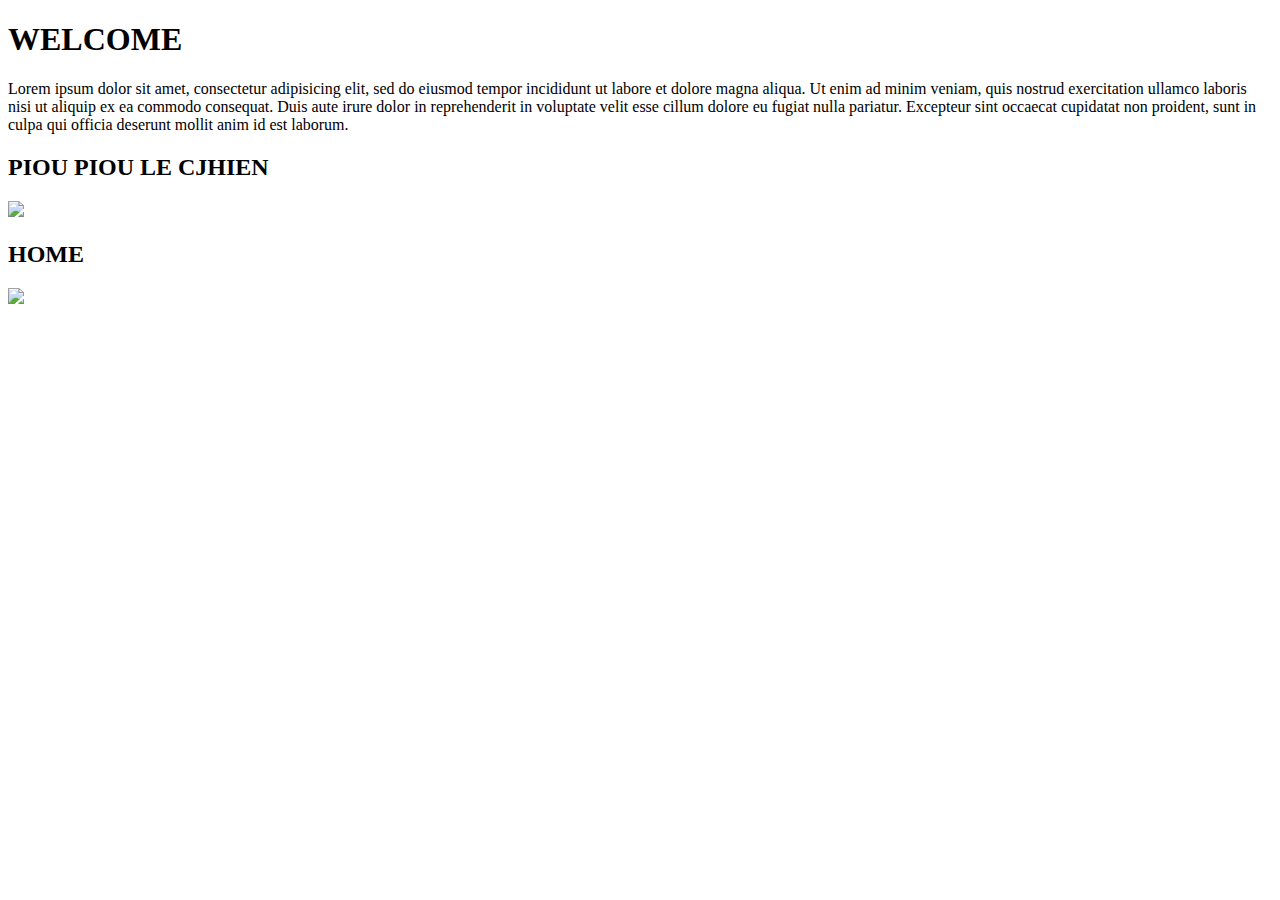
==== index.html @ f230b218 "REALISATION DE PAGE ACCEUIL" ====
<!DOCTYPE html>
<html>
<head>
	<meta charset="utf-8">
	<meta name="viewport" content="width=device-width, initial-scale=1">

	<title></title>
</head>
<body>
	<div class="container">
		<h1>WELCOME</h1>
		<p>
			Lorem ipsum dolor sit amet, consectetur adipisicing elit, sed do eiusmod
			tempor incididunt ut labore et dolore magna aliqua. Ut enim ad minim veniam,
			quis nostrud exercitation ullamco laboris nisi ut aliquip ex ea commodo
			consequat. Duis aute irure dolor in reprehenderit in voluptate velit esse
			cillum dolore eu fugiat nulla pariatur. Excepteur sint occaecat cupidatat non
			proident, sunt in culpa qui officia deserunt mollit anim id est laborum.
		</p>
		<h2>PIOU PIOU LE CJHIEN</h2>
		<img src="https://picsum.photos/id/237/200/300">

		<div class="card">
		<h2>HOME </h2>

			 <img src="https://picsum.photos/seed/picsum/200/300">
		</div>
	</div>

</body>
</html>
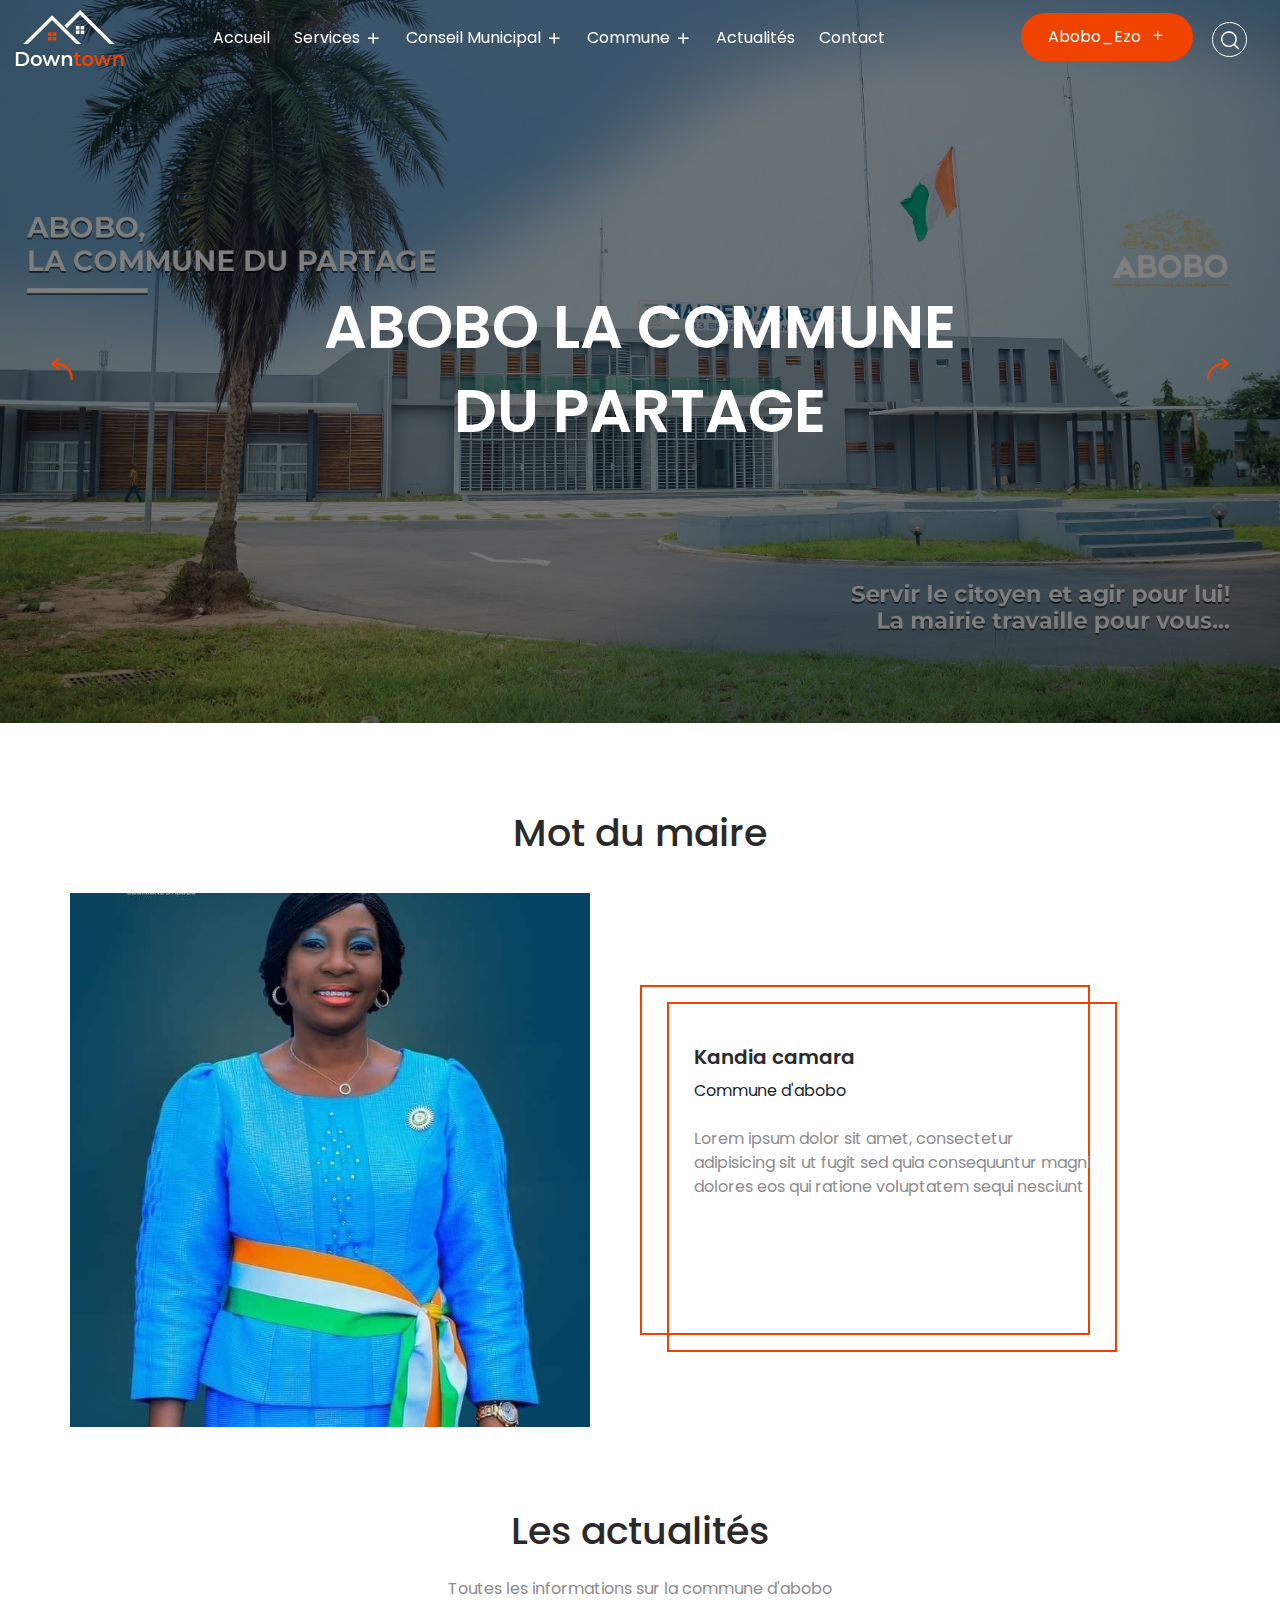
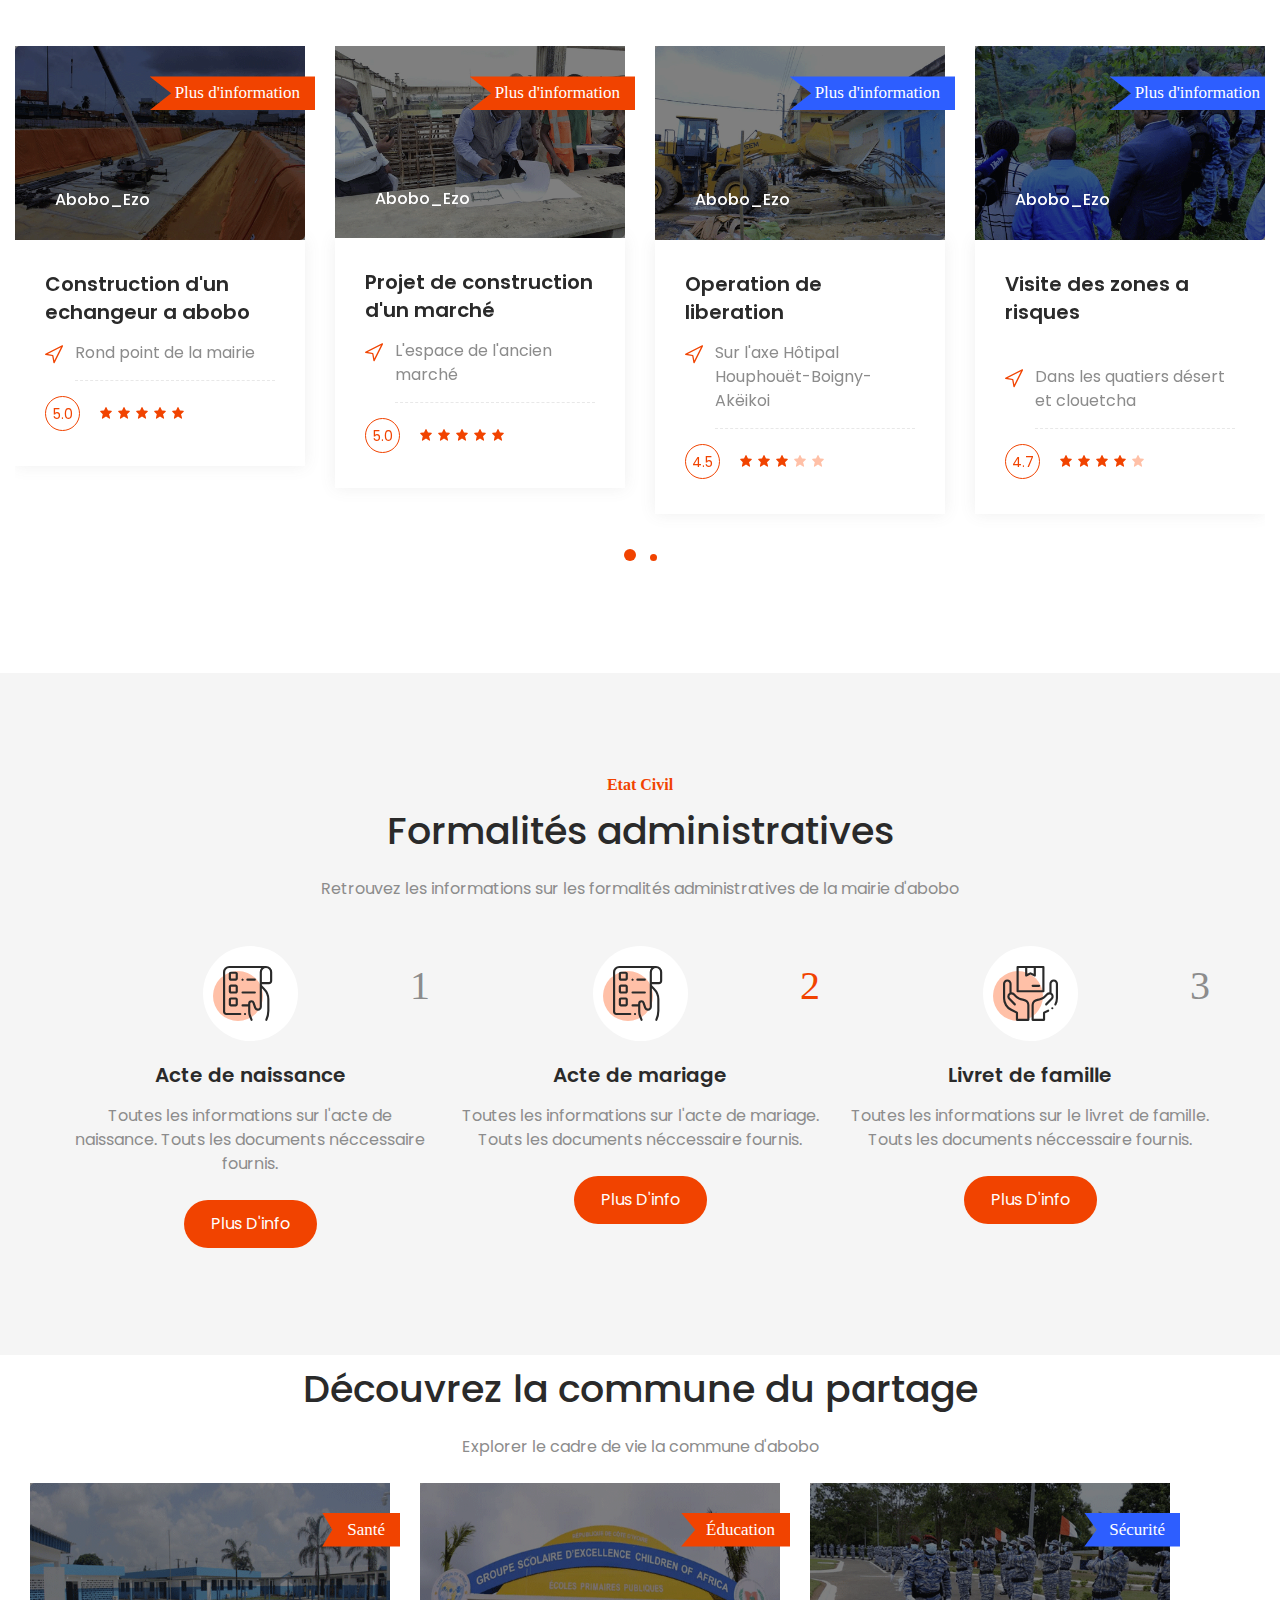
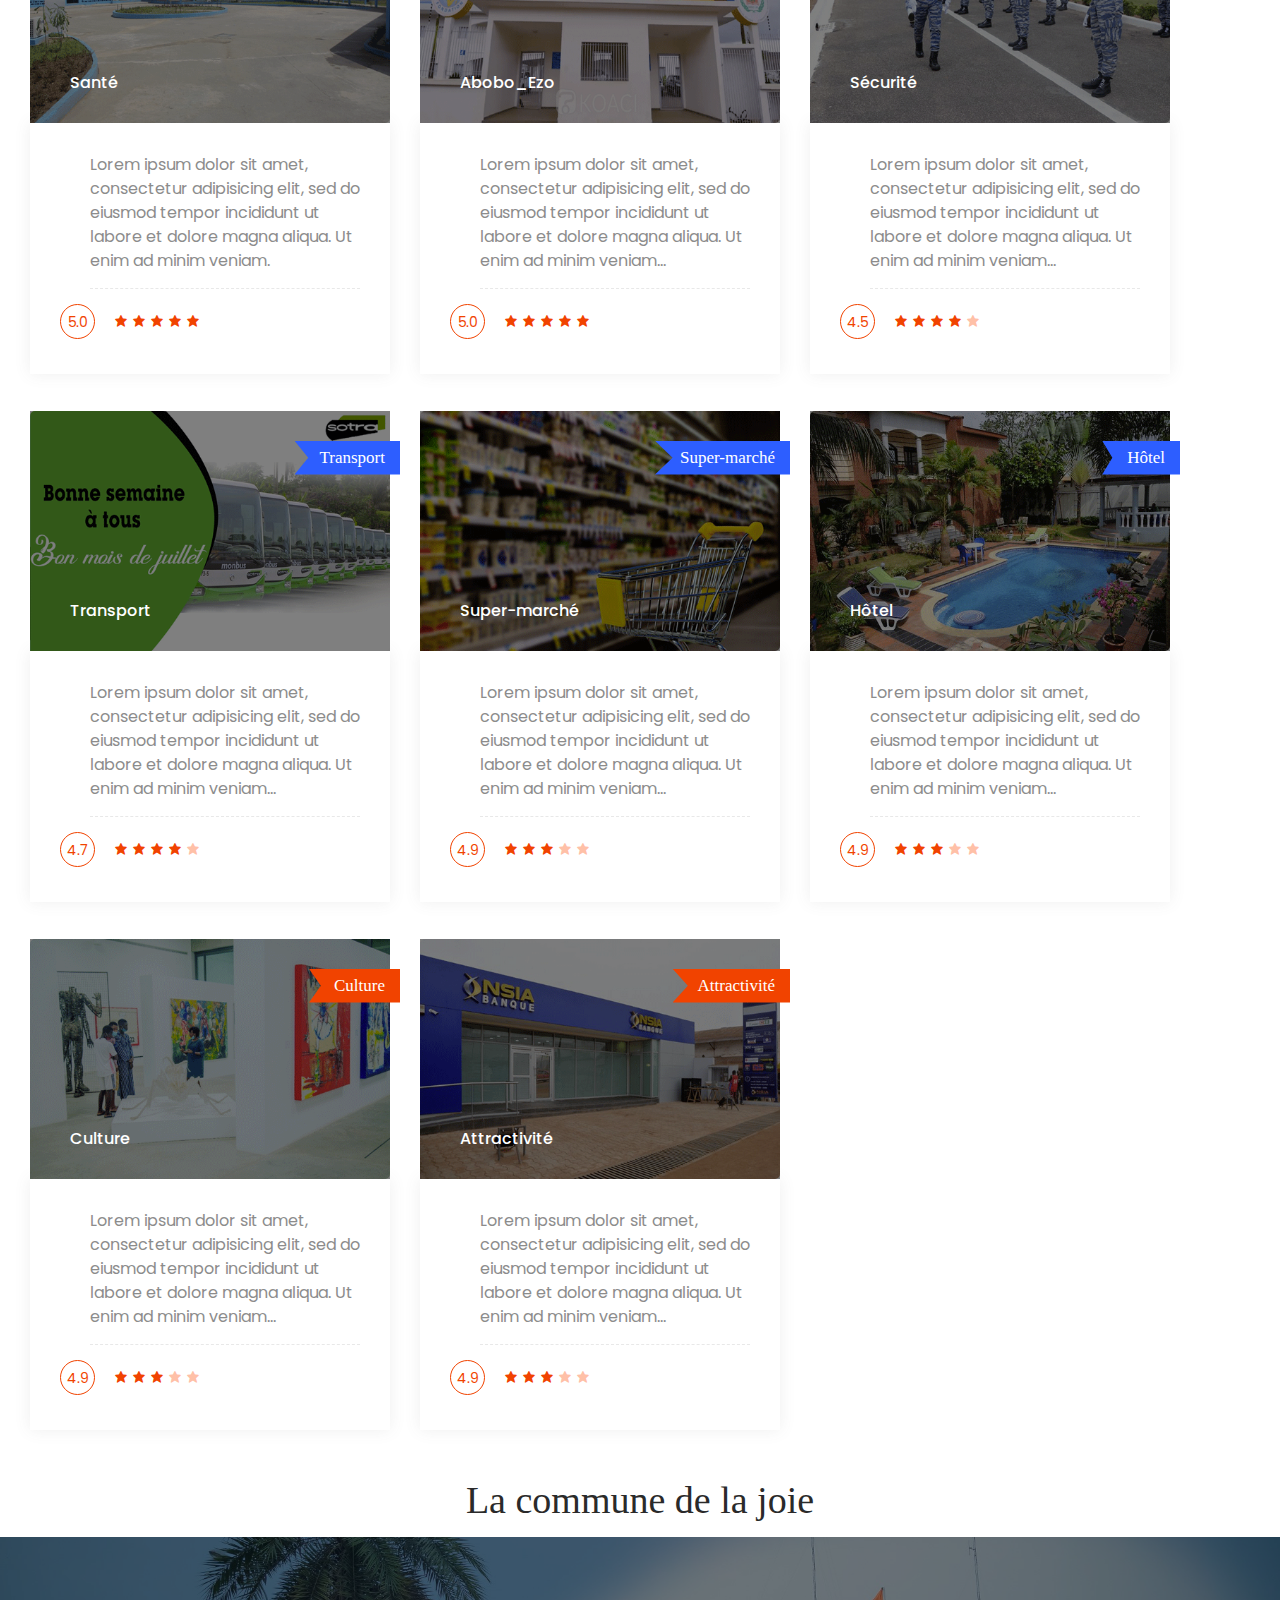
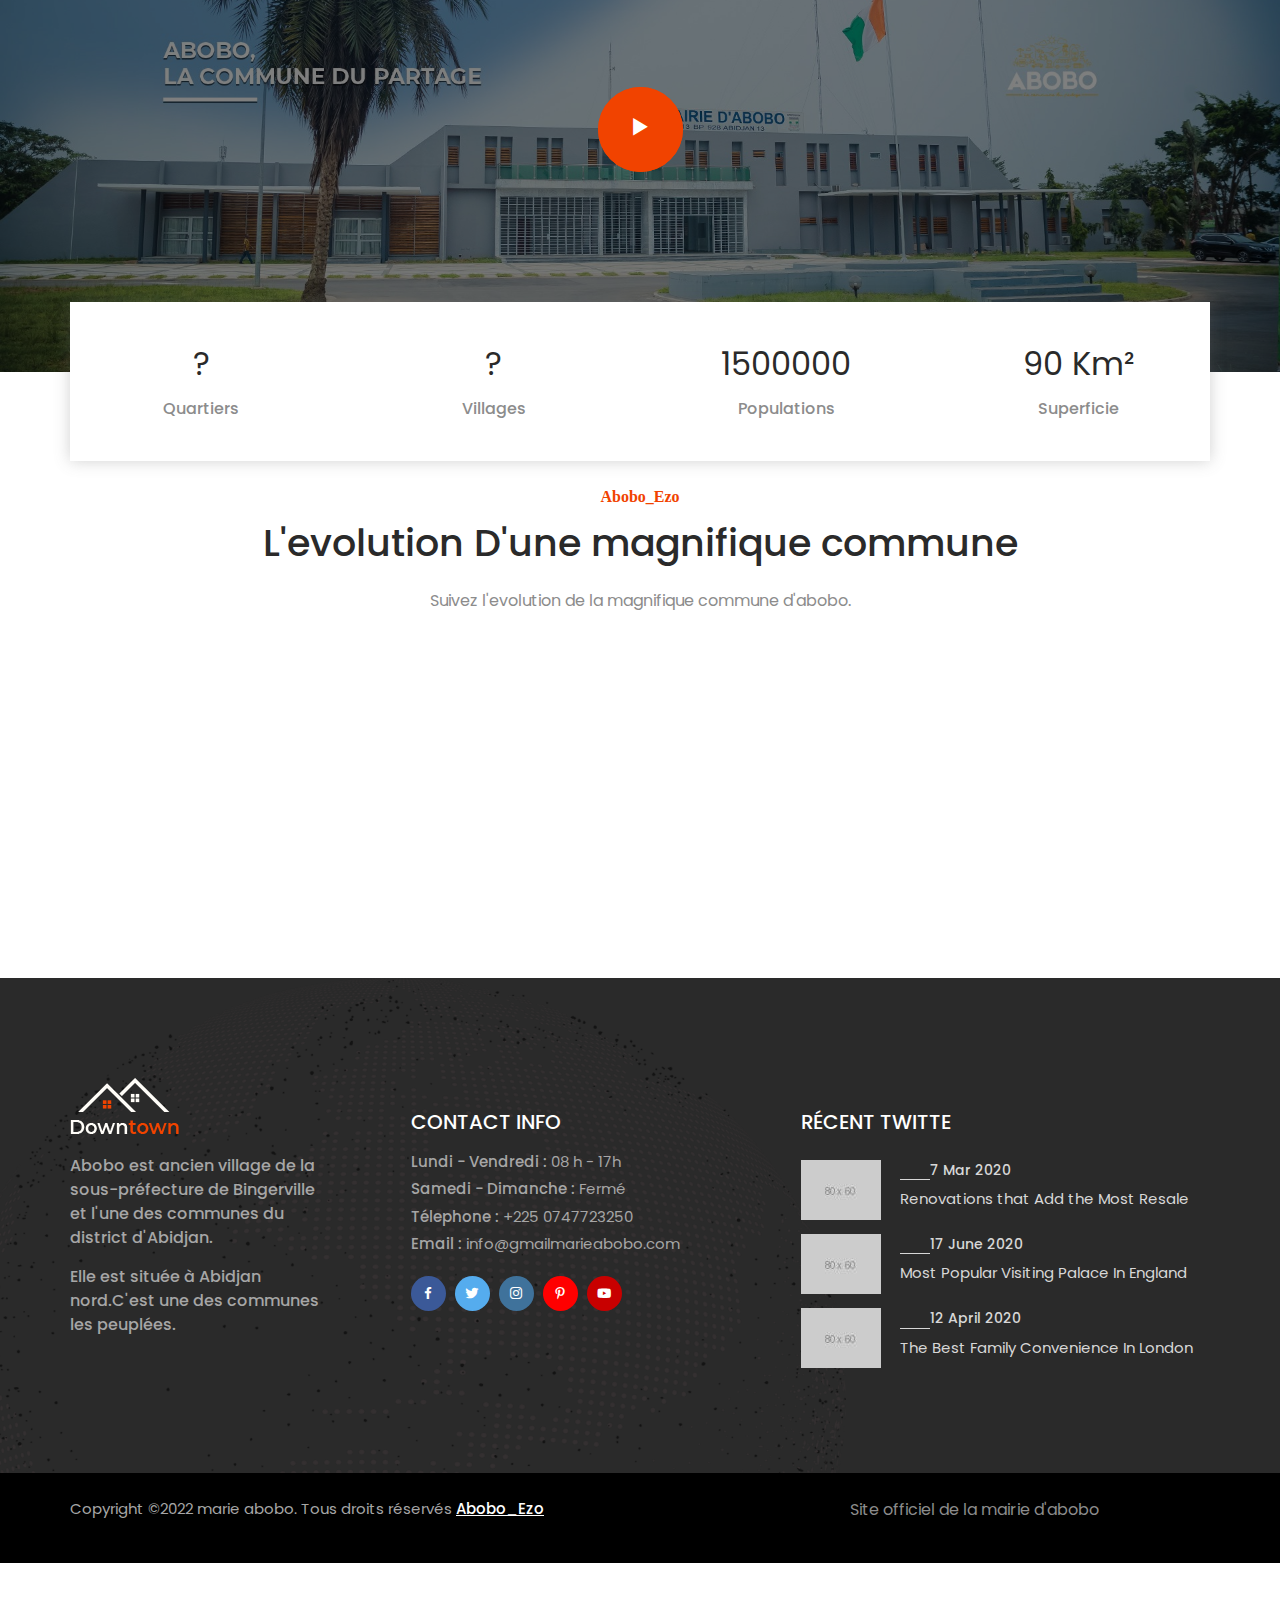
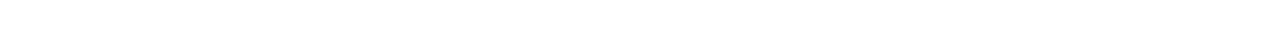
==== commit 3bf7cbf4: "AMELIORATION PAGE ACCEUIL" ====
--- a/index.html
+++ b/index.html
@@ -1,31 +1,1221 @@
-<!DOCTYPE html>
-<html>
-<head>
-	<meta charset="utf-8">
-	<meta name="viewport" content="width=device-width, initial-scale=1">
-
-	<title></title>
-</head>
-<body>
-	<div class="container">
-		<h1>WELCOME</h1>
-		<p>
-			Lorem ipsum dolor sit amet, consectetur adipisicing elit, sed do eiusmod
-			tempor incididunt ut labore et dolore magna aliqua. Ut enim ad minim veniam,
-			quis nostrud exercitation ullamco laboris nisi ut aliquip ex ea commodo
-			consequat. Duis aute irure dolor in reprehenderit in voluptate velit esse
-			cillum dolore eu fugiat nulla pariatur. Excepteur sint occaecat cupidatat non
-			proident, sunt in culpa qui officia deserunt mollit anim id est laborum.
-		</p>
-		<h2>PIOU PIOU LE CJHIEN</h2>
-		<img src="https://picsum.photos/id/237/200/300">
-
-		<div class="card">
-		<h2>HOME </h2>
-
-			 <img src="https://picsum.photos/seed/picsum/200/300">
-		</div>
-	</div>
-
-</body>
+<!doctype html>
+<html lang="zxx">
+    <head>
+        <!-- Required Meta Tags -->
+        <meta charset="UTF-8">
+        <meta name="viewport" content="width=device-width, initial-scale=1.0">
+        
+        <!-- Bootstrap CSS --> 
+        <link rel="stylesheet" href="assets/css/bootstrap.min.css">
+        <!-- Owl Carousel CSS --> 
+        <link rel="stylesheet" href="assets/css/owl.carousel.min.css">
+        <link rel="stylesheet" href="assets/css/owl.theme.default.min.css">
+        <!-- Flaticon CSS -->
+        <link rel="stylesheet" href="assets/fonts/flaticon.css">
+        <!-- Boxicons CSS -->
+        <link rel="stylesheet" href="assets/css/boxicons.min.css">
+        <!-- Magnific-Popup CSS -->
+        <link rel="stylesheet" href="assets/css/magnific-popup.css">
+        <!-- Animate Min CSS -->
+        <link rel="stylesheet" href="assets/css/animate.min.css">
+        <!-- Meanmenu CSS -->
+        <link rel="stylesheet" href="assets/css/meanmenu.css">
+        <!-- Nice-Select CSS -->
+        <link rel="stylesheet" href="assets/css/nice-select.min.css">
+        <!-- Style CSS -->
+        <link rel="stylesheet" href="assets/css/style.css">
+        <!-- Responsive CSS -->
+        <link rel="stylesheet" href="assets/css/responsive.css">
+
+        <title>Accueil - Marie Abobo</title>
+        
+
+        <!-- Favicon -->
+        <link rel="icon" type="image/png" href="assets/img/favicon.png">
+    </head>
+    <body>
+        <!-- Pre Loader -->
+        <div class="preloader">
+            <div class="d-table">
+                <div class="d-table-cell">
+                    <div class="spinner"></div>
+                </div>
+            </div>
+        </div>
+        <!-- End Pre Loader -->
+
+        <!-- Start Navbar Area -->
+        <div class="navbar-area">
+            <!-- Menu For Mobile Device -->
+            <div class="mobile-nav">
+                <a href="index.html" class="logo">
+                    <img src="assets/img/logo/logo1.png" alt="Logo">
+                </a>
+            </div>
+
+            <!-- Menu For Desktop Device -->
+            <div class="main-nav">
+                <div class="container-fluid">
+                    <nav class="container-max navbar navbar-expand-md navbar-light ">
+                        <a class="navbar-brand" href="index.html">
+                            <img src="assets/img/logo/logo1.png" alt="Logo">
+                        </a>
+
+                        <div class="collapse navbar-collapse mean-menu" id="navbarSupportedContent">
+                            <ul class="navbar-nav m-auto">
+                                <li class="nav-item">
+                                    <a href="index.html" class="nav-link">
+                                        Accueil
+                                    </a>
+                                   
+                                </li>
+                                <li class="nav-item">
+                                    <a href="#" class="nav-link">
+                                        Services 
+                                        <i class='bx bx-plus'></i>
+                                    </a>
+                                    <ul class="dropdown-menu">
+                                        <li class="nav-item">
+                                            <a href="team.html" class="nav-link">
+                                                Etat civil
+                                            </a>
+                                        </li>
+                                        <li class="nav-item">
+                                            <a href="pricing.html" class="nav-link">
+                                                Legalisation et certification
+                                            </a>
+                                        </li>
+                                        <li class="nav-item">
+                                            <a href="category.html" class="nav-link">
+                                                Certificat de vie et entretien
+                                            </a>
+                                        </li>
+                                        <li class="nav-item">
+                                            <a href="#" class="nav-link">
+                                                Certification non remariage et non divorce
+                                            </a>
+                                        </li>
+                                        <li class="nav-item">
+                                            <a href="faq.html" class="nav-link">
+                                                Reservation de salle
+                                            </a>
+                                        </li>
+                                        <li class="nav-item">
+                                            <a href="testimonials.html" class="nav-link">
+                                                Declaration d'une activité
+                                            </a>
+                                        </li>
+                                        <li class="nav-item">
+                                            <a href="404.html" class="nav-link">
+                                                Couverture maladie universelle
+                                            </a>
+                                        </li>
+                                    </ul>
+                                </li>
+                                 <li class="nav-item">
+                                    <a href="#" class="nav-link">
+                                        Conseil Municipal 
+                                        <i class='bx bx-plus'></i>
+                                    </a>
+                                    <ul class="dropdown-menu">
+                                        <li class="nav-item">
+                                            <a href="maire.html" class="nav-link">
+                                                Le maire
+                                            </a>
+                                        </li>
+                                        <li class="nav-item">
+                                            <a href="team.html" class="nav-link">
+                                                Les adjoints
+                                            </a>
+                                        </li>
+                                        <li class="nav-item">
+                                            <a href="conseiller.html" class="nav-link">
+                                                Les conseillers
+                                            </a>
+                                        </li>
+                                        <li class="nav-item">
+                                            <a href="#" class="nav-link">
+                                                L'organigramme
+                                             </a>
+                                            
+                                        </li>
+                                    </ul>
+                                </li>
+                                <li class="nav-item">
+                                    <a href="#" class="nav-link">
+                                        Commune
+                                        <i class='bx bx-plus'></i>
+                                    </a>
+                                    <ul class="dropdown-menu">
+                                        <li class="nav-item">
+                                            <a href="blog.html" class="nav-link">
+                                                Presentation
+                                            </a>
+                                        </li>
+                                        <li class="nav-item">
+                                            <a href="blog-details.html" class="nav-link">
+                                                Historique 
+                                            </a>
+                                        </li>
+                                    </ul>
+                                </li>
+                                <li class="nav-item">
+                                    <a href="#" class="nav-link">
+                                        Actualités
+                                    </a>
+                                </li>
+                                <li class="nav-item">
+                                    <a href="contact.html" class="nav-link">
+                                        Contact
+                                    </a>
+                                </li>
+                            </ul>
+
+                            <div class="side-nav d-in-line align-items-center">
+
+                                <div class="side-item">
+                                    <div class="nav-add-btn">
+                                        <a href="#" class="default-btn border-radius">
+                                            Abobo_Ezo
+                                            <i class='bx bx-plus'></i>
+                                        </a>
+                                    </div>
+                                </div>
+                               <div class="side-item">
+                                    <div class="search-box">
+                                        <i class="flaticon-loupe"></i>
+                                    </div>
+                                </div>
+
+
+                            </div>
+                        </div>
+                    </nav>
+                </div>
+            </div>
+
+            <div class="side-nav-responsive">
+                <div class="container">
+                    <div class="dot-menu">
+                        <div class="circle-inner">
+                            <div class="circle circle-one"></div>
+                            <div class="circle circle-two"></div>
+                            <div class="circle circle-three"></div>
+                        </div>
+                    </div>
+                    
+                    <div class="container">
+                        <div class="side-nav-inner">
+                            <div class="side-nav justify-content-center  align-items-center">
+
+                                <div class="side-item">
+                                    <div class="search-box">
+                                        <i class="flaticon-loupe"></i>
+                                    </div>
+                                </div>
+
+                                <div class="side-item">
+                                    <div class="nav-add-btn">
+                                        <a href="#" class="default-btn border-radius">
+                                            Abobo_Ezo 
+                                            <i class='bx bx-plus'></i>
+                                        </a>
+                                    </div>
+                                </div>
+                            </div>
+                        </div>
+                    </div>
+                </div>
+            </div>
+        </div>
+        <!-- End Navbar Area -->
+
+        <!-- Search Overlay -->
+        <div class="search-overlay">
+            <div class="d-table">
+                <div class="d-table-cell">
+                    <div class="search-layer"></div>
+                    <div class="search-layer"></div>
+                    <div class="search-layer"></div>
+                    
+                    <div class="search-close">
+                        <span class="search-close-line"></span>
+                        <span class="search-close-line"></span>
+                    </div>
+
+                    <div class="search-form">
+                        <form>
+                            <input type="text" class="input-search" placeholder="Rechercher...">
+                            <button type="submit"><i class="flaticon-loupe"></i></button>
+                        </form>
+                    </div>
+                </div>
+            </div>
+        </div>
+        <!-- End Search Overlay -->
+
+        <!-- Slider Area -->
+        <div class="slider-area owl-carousel owl-theme">
+            <div class="slider-item item-bg1">
+                <div class="d-table">
+                    <div class="d-table-cell">
+                        <div class="container">
+                            <div class="slider-content">
+                                <h1>
+                                    ABOBO LA COMMUNE <br> DU PARTAGE 
+
+                                </h1>
+                            </div>
+                        </div>
+                    </div>
+                </div>
+            </div>
+
+            <div class="slider-item item-bg2">
+                <div class="d-table">
+                    <div class="d-table-cell">
+                        <div class="container">
+                            <div class="slider-content">
+                                <h1>
+                                    ABOBO LA COMMUNE <br> DE LA JOIE
+                                </h1>
+                            </div>
+                        </div>
+                    </div>
+                </div>
+            </div>
+
+            <div class="slider-item item-bg3">
+                <div class="d-table">
+                    <div class="d-table-cell">
+                        <div class="container">
+                            <div class="slider-content">
+                                <h1>
+                                    ABOBO LA COMMUNE <br> DU PARTAGE
+                                </h1>
+                            </div>
+                        </div>
+                    </div>
+                </div>
+            </div>
+
+            <div class="slider-item item-bg4">
+                <div class="d-table">
+                    <div class="d-table-cell">
+                        <div class="container">
+                            <div class="slider-content">
+                                <h1>
+                                    ABOBO LA COMMUNE <br> DE LA JOIE 
+                                </h1>
+                            </div>
+                        </div>
+                    </div>
+                </div>
+            </div>
+        </div>
+        <!-- Slider Area End -->
+
+        <!-- Banner Form Area End -->
+        <div class="banner-form-area banner-form-mt">
+            <div class="container">
+                
+                
+            </div>
+        </div>
+        <!-- Banner Form Area End -->
+        
+        <!-- Category Area -->
+        <section class="category-area pt-100 pb-70">
+            <div class="container">
+                <div class="section-title text-center"><br><br><br><br>
+                    <h2>Mot du maire</h2><br>
+                </div>
+                
+                <div class="client-item">
+                            <div class="row align-items-center">
+                                <div class="col-lg-6">
+                                    <div class="client-img">
+                                        <img src="image/img78.jpg" alt="Images">
+                                    </div>
+                                </div>
+                                <div class="col-lg-61">
+                                    <div class="client-content1"> <br>
+
+                                        <h3>Kandia camara</h3>
+                                        <span>Commune d'abobo</span><br><br>
+                                        <p>Lorem ipsum dolor sit amet, consectetur adipisicing  sit ut fugit sed quia consequuntur magni dolores eos qui ratione voluptatem sequi nesciunt</p>
+                                    </div>
+                                </div>
+                            </div>
+                        </div>
+
+
+
+
+                
+            </div>
+        </section>
+        <!-- Category Area End -->
+
+        <!-- Place List Area -->
+        <section class="place-list-area pb-70">
+            <div class="container-fluid">
+                <div class="section-title text-center">
+                    <h2>Les actualités</h2>
+                    <p>Toutes les informations sur la commune d'abobo </p>
+                </div>
+                <div class="place-slider owl-carousel owl-theme pt-45">
+                    <div class="place-list-item">
+                        <div class="images">
+                            <a href="listing-details.html" class="images-list">
+                                <img src="image/img59.gif" alt="Images">
+                            </a>
+                        
+                            <div class="place-status bg-dark-orange">
+                                <a href="listing-details.html"><h3>Plus d'information</h3></a>
+                            </div>
+                            <div class="place-tag">
+                                
+                                <h3 class="title"><a href="listing-details.html">Abobo_Ezo</a></h3>
+                            </div>
+                        </div>
+
+                        <div class="content">
+                            <a href="listing-details.html">
+                                <h3>Construction d'un echangeur a abobo</h3>
+                            </a> 
+                            <p>
+                                <i class="flaticon-cursor"></i>
+                                Rond point de la mairie
+                            </p>
+
+                            <ul class="place-rating">
+                                <li>
+                                    <a href="#">5.0</a>
+                                </li>
+                                <li>
+                                    <i class='bx bxs-star'></i>
+                                    <i class='bx bxs-star'></i>
+                                    <i class='bx bxs-star'></i>
+                                    <i class='bx bxs-star'></i>
+                                    <i class='bx bxs-star'></i>
+                                </li>
+                            </ul>
+                        </div>
+                    </div>
+
+                    <div class="place-list-item">
+                        <div class="images">
+                            <a href="listing-details.html" class="images-list">
+                                <img src="image/img67.gif" alt="Images">
+                            </a>
+                            
+                            <div class="place-status bg-dark-orange">
+                                <a href="listing-details.html"><h3>Plus d'information</h3></a>
+                            </div>
+                            <div class="place-tag">
+                                <h3 class="title"> <a href="#">Abobo_Ezo</a></h3>
+                            </div>
+                        </div>
+
+                        <div class="content">
+                            <a href="listing-details.html">
+                                <h3>Projet de construction d'un marché</h3>
+                            </a> 
+                            <p>
+                                <i class="flaticon-cursor"></i>
+                                L'espace de l'ancien marché
+                            </p>
+
+                            <ul class="place-rating">
+                                <li>
+                                    <a href="#">5.0</a>
+                                </li>
+                                <li>
+                                    <i class='bx bxs-star'></i>
+                                    <i class='bx bxs-star'></i>
+                                    <i class='bx bxs-star'></i>
+                                    <i class='bx bxs-star'></i>
+                                    <i class='bx bxs-star'></i>
+                                </li>
+                            </ul>
+                        </div>
+                    </div>
+
+                    <div class="place-list-item">
+                        <div class="images">
+                            <a href="listing-details.html" class="images-list">
+                                <img src="image/img55.gif" alt="Images">
+                            </a>
+                            <div class="place-status bg-color-blue">
+                                <a href="listing-details.html"><h3>Plus d'information</h3></a> 
+                            </div>
+                            <div class="place-tag">
+                                <h3 class="title"><a href="#">Abobo_Ezo</a></h3>
+                            </div>
+                        </div>
+
+                        <div class="content">
+                            <a href="listing-details.html">
+                                <h3>Operation de liberation</h3>
+                            </a> 
+                            <p>
+                                <i class="flaticon-cursor"></i>
+                                Sur l'axe Hôtipal Houphouët-Boigny-Akëikoi
+                            </p>
+
+                            <ul class="place-rating">
+                                <li>
+                                    <a href="#">4.5</a>
+                                </li>
+                                <li>
+                                    <i class='bx bxs-star'></i>
+                                    <i class='bx bxs-star'></i>
+                                    <i class='bx bxs-star'></i>
+                                    <i class='bx bxs-star icon-color'></i>
+                                    <i class='bx bxs-star icon-color'></i>
+                                </li>
+                            </ul>
+                        </div>
+                    </div>
+
+                    <div class="place-list-item">
+                        <div class="images">
+                            <a href="listing-details.html" class="images-list">
+                                <img src="image/img34.gif" alt="Images">
+                            </a>
+                            
+                            <div class="place-status bg-color-blue">
+                                <a href="listing-details.html"><h3>Plus d'information</h3></a>
+                            </div>
+                            <div class="place-tag">
+                        
+                                <h3 class="title"><a href="#">Abobo_Ezo</a></h3>
+                            </div>
+                        </div>
+
+                        <div class="content">
+                            <a href="listing-details.html">
+                                <h3>Visite des zones a risques</h3>
+                            </a>
+                            <p><br>
+                                <i class="flaticon-cursor"></i>
+                             Dans les quatiers désert et clouetcha 
+                            </p>
+
+                            <ul class="place-rating">
+                                <li>
+                                    <a href="#">4.7</a>
+                                </li>
+                                <li>
+                                    <i class='bx bxs-star'></i>
+                                    <i class='bx bxs-star'></i>
+                                    <i class='bx bxs-star'></i>
+                                    <i class='bx bxs-star'></i>
+                                    <i class='bx bxs-star icon-color'></i>
+                                </li>
+                            </ul>
+                        </div>
+                    </div>
+
+                    <div class="place-list-item">
+                        <div class="images">
+                            <a href="listing-details.html" class="images-list">
+                                <img src="image/img39.gif" alt="Images">
+                            </a>
+                            
+                            <div class="place-status bg-dark-orange">
+                                <a href="listing-details.html"><h3>Plus d'information</h3></a>
+                            </div>
+                            <div class="place-tag">
+                    
+                                <h3 class="title"><a href="listing-details.html">Abobo_Ezo</a></h3>
+                            </div>
+                        </div>
+
+                        <div class="content">
+                            <a href="listing-details.html">
+                                <h3>ABOBO_Assainissement</h3><br>
+                            </a> 
+                            <p>
+                                <i class="flaticon-cursor"></i>
+                                Sur le site de coco service
+                            </p>
+
+                            <ul class="place-rating">
+                                <li>
+                                    <a href="#">4.9</a>
+                                </li>
+                                <li>
+                                    <i class='bx bxs-star'></i>
+                                    <i class='bx bxs-star'></i>
+                                    <i class='bx bxs-star'></i>
+                                    <i class='bx bxs-star icon-color'></i>
+                                    <i class='bx bxs-star icon-color'></i>
+                                </li>
+                            </ul>
+                        </div>
+                    </div>
+                </div>
+            </div>
+        </section>
+        <!-- Place List Area End -->
+
+        <!-- Process Area -->
+        <section class="process-area process-bg pt-100 pb-70">
+            <div class="container">
+                <div class="section-title text-center">
+                    <span>Etat civil</span>
+                    <h2>Formalités administratives</h2>
+                    <p>Retrouvez les informations sur les formalités administratives de la mairie d'abobo</p>
+                </div>
+                <div class="row pt-45">
+                    <div class="col-lg-4 col-sm-6">
+                        <div class="process-card">
+                            <i class="flaticon-to-do-list icon-bg"></i>
+                            <h3>Acte de naissance</h3>
+                            <p>Toutes les informations sur l'acte de naissance. Touts les documents néccessaire fournis. </p><br>
+                            <div class="nav-add-btn">
+                                        <a href="#" class="default-btn border-radius">
+                                         Plus d'info
+                                        </a>
+                            </div>
+
+
+                            <div class="process-number">
+                                1
+                            </div>
+                        </div>
+                    </div>
+
+                    <div class="col-lg-4 col-sm-6">
+                        <div class="process-card">
+                            <i class="flaticon-to-do-list icon-bg"></i>
+                            <h3>Acte de mariage</h3>
+                            <p>Toutes les informations sur l'acte de mariage. Touts les documents néccessaire fournis.</p><br>
+                            <div class="nav-add-btn">
+                                        <a href="#" class="default-btn border-radius">
+                                         Plus d'info
+                                        </a>
+                            </div>
+
+
+                            <div class="process-number active">
+                                2
+                            </div>
+                        </div>
+                    </div>
+
+                    <div class="col-lg-4 col-sm-6 offset-sm-3 offset-lg-0">
+                        <div class="process-card">
+                            <i class="flaticon-box icon-bg"></i>
+                            <h3>Livret de famille</h3>
+                            <p>Toutes les informations sur le livret de famille. Touts les documents néccessaire fournis.</p><br>
+                            <div class="nav-add-btn">
+                                        <a href="#" class="default-btn border-radius">
+                                         Plus d'info
+                                        </a>
+                            </div>
+
+
+
+                            <div class="process-number">
+                                3
+                            </div>
+                        </div>
+                    </div>
+                </div>
+            </div>
+        </section>
+        <!-- Process Area End -->
+
+
+             <!-- cadre de vie debut -->
+        
+
+             <section class="place-list-area">
+            <div class="container-fluid">
+                <div class="section-title text-center">
+                    <h2>Découvrez la commune du partage</h2>
+                    <p>Explorer le cadre de vie la commune d'abobo</p><br>
+                </div>
+                <div class="row">
+                    <div class="place-list-item">
+                        <div class="images">
+                            <a href="listing-details.html" class="images-list">
+                                <img src="image/cadre13.gif" alt="Images">
+                            </a>
+                        
+                            <div class="place-status bg-dark-orange">
+                                <a href="listing-details.html"><h3>Santé</h3></a>
+                            </div>
+                            <div class="place-tag">
+                                
+                                <h3 class="title"><a href="listing-details.html">Santé</a></h3>
+                            </div>
+                        </div>
+
+                        <div class="content">
+                             
+                            <p>
+                               Lorem ipsum dolor sit amet, consectetur adipisicing elit, sed do eiusmod
+                               tempor incididunt ut labore et dolore magna aliqua. Ut enim ad minim veniam.
+                            </p>
+
+                            <ul class="place-rating">
+                                <li>
+                                    <a href="#">5.0</a>
+                                </li>
+                                <li>
+                                    <i class='bx bxs-star'></i>
+                                    <i class='bx bxs-star'></i>
+                                    <i class='bx bxs-star'></i>
+                                    <i class='bx bxs-star'></i>
+                                    <i class='bx bxs-star'></i>
+                                </li>
+                            </ul>
+                        </div>
+                    </div>
+
+                    <div class="place-list-item">
+                        <div class="images">
+                            <a href="listing-details.html" class="images-list">
+                                <img src="image/cadre11.gif" alt="Images">
+                            </a>
+                            
+                            <div class="place-status bg-dark-orange">
+                                <a href="listing-details.html"><h3>Éducation</h3></a>
+                            </div>
+                            <div class="place-tag">
+                                <h3 class="title"> <a href="#">Abobo_Ezo</a></h3>
+                            </div>
+                        </div>
+
+                        <div class="content">
+                           
+                            <p>
+                                Lorem ipsum dolor sit amet, consectetur adipisicing elit, sed do eiusmod
+                                tempor incididunt ut labore et dolore magna aliqua. Ut enim ad minim veniam...
+                            </p>
+
+                            <ul class="place-rating">
+                                <li>
+                                    <a href="#">5.0</a>
+                                </li>
+                                <li>
+                                    <i class='bx bxs-star'></i>
+                                    <i class='bx bxs-star'></i>
+                                    <i class='bx bxs-star'></i>
+                                    <i class='bx bxs-star'></i>
+                                    <i class='bx bxs-star'></i>
+                                </li>
+                            </ul>
+                        </div>
+                    </div>
+
+                    <div class="place-list-item">
+                        <div class="images">
+                            <a href="listing-details.html" class="images-list">
+                                <img src="image/cadre7.gif" alt="Images">
+                            </a>
+                            <div class="place-status bg-color-blue">
+                                <a href="listing-details.html"><h3>Sécurité</h3></a> 
+                            </div>
+                            <div class="place-tag">
+                                <h3 class="title"><a href="#">Sécurité</a></h3>
+                            </div>
+                        </div>
+
+                        <div class="content">
+                             
+                            <p>
+                                Lorem ipsum dolor sit amet, consectetur adipisicing elit, sed do eiusmod
+                                tempor incididunt ut labore et dolore magna aliqua. Ut enim ad minim veniam...
+                            </p>
+
+                            <ul class="place-rating">
+                                <li>
+                                    <a href="#">4.5</a>
+                                </li>
+                                <li>
+                                    <i class='bx bxs-star'></i>
+                                    <i class='bx bxs-star'></i>
+                                    <i class='bx bxs-star'></i>
+                                    <i class='bx bxs-star'></i>
+                                    <i class='bx bxs-star icon-color'></i>
+                                </li>
+                            </ul>
+                        </div>
+                    </div>
+
+                    <div class="place-list-item">
+                        <div class="images">
+                            <a href="listing-details.html" class="images-list">
+                                <img src="image/cadre1.gif" alt="Images">
+                            </a>
+                            
+                            <div class="place-status bg-color-blue">
+                                <a href="listing-details.html"><h3>Transport</h3></a>
+                            </div>
+                            <div class="place-tag">
+                        
+                                <h3 class="title"><a href="#">Transport</a></h3>
+                            </div>
+                        </div>
+
+                        <div class="content">
+                            
+                            <p>
+                                Lorem ipsum dolor sit amet, consectetur adipisicing elit, sed do eiusmod
+                                 tempor incididunt ut labore et dolore magna aliqua. Ut enim ad minim veniam... 
+                            </p>
+
+                            <ul class="place-rating">
+                                <li>
+                                    <a href="#">4.7</a>
+                                </li>
+                                <li>
+                                    <i class='bx bxs-star'></i>
+                                    <i class='bx bxs-star'></i>
+                                    <i class='bx bxs-star'></i>
+                                    <i class='bx bxs-star'></i>
+                                    <i class='bx bxs-star icon-color'></i>
+                                </li>
+                            </ul>
+                        </div>
+                    </div>
+
+                    <div class="place-list-item">
+                        <div class="images">
+                            <a href="listing-details.html" class="images-list">
+                                <img src="image/cadre8.gif" alt="Images">
+                            </a>
+                            
+                            <div class="place-status bg-color-blue">
+                                <a href="listing-details.html"><h3>Super-marché</h3></a>
+                            </div>
+                            <div class="place-tag">
+                    
+                                <h3 class="title"><a href="listing-details.html">Super-marché</a></h3>
+                            </div>
+                        </div>
+
+                        <div class="content">
+                           
+                            <p>
+                                Lorem ipsum dolor sit amet, consectetur adipisicing elit, sed do eiusmod
+                                tempor incididunt ut labore et dolore magna aliqua. Ut enim ad minim veniam...
+                            </p>
+
+                            <ul class="place-rating">
+                                <li>
+                                    <a href="#">4.9</a>
+                                </li>
+                                <li>
+                                    <i class='bx bxs-star'></i>
+                                    <i class='bx bxs-star'></i>
+                                    <i class='bx bxs-star'></i>
+                                    <i class='bx bxs-star icon-color'></i>
+                                    <i class='bx bxs-star icon-color'></i>
+                                </li>
+                            </ul>
+                        </div>
+                    </div>
+                    <div class="place-list-item">
+                        <div class="images">
+                            <a href="listing-details.html" class="images-list">
+                                <img src="image/cadre3.gif" alt="Images">
+                            </a>
+                            
+                            <div class="place-status bg-color-blue">
+                                <a href="listing-details.html"><h3>Hôtel</h3></a>
+                            </div>
+                            <div class="place-tag">
+                    
+                                <h3 class="title"><a href="listing-details.html">Hôtel</a></h3>
+                            </div>
+                        </div>
+
+                        <div class="content">
+                           
+                            <p>
+                                Lorem ipsum dolor sit amet, consectetur adipisicing elit, sed do eiusmod
+                                tempor incididunt ut labore et dolore magna aliqua. Ut enim ad minim veniam...
+                            </p>
+
+                            <ul class="place-rating">
+                                <li>
+                                    <a href="#">4.9</a>
+                                </li>
+                                <li>
+                                    <i class='bx bxs-star'></i>
+                                    <i class='bx bxs-star'></i>
+                                    <i class='bx bxs-star'></i>
+                                    <i class='bx bxs-star icon-color'></i>
+                                    <i class='bx bxs-star icon-color'></i>
+                                </li>
+                            </ul>
+                        </div>
+                    </div>
+                    <div class="place-list-item">
+                        <div class="images">
+                            <a href="listing-details.html" class="images-list">
+                                <img src="image/cadre5.gif" alt="Images">
+                            </a>
+                            
+                            <div class="place-status bg-dark-orange">
+                                <a href="listing-details.html"><h3>Culture</h3></a>
+                            </div>
+                            <div class="place-tag">
+                    
+                                <h3 class="title"><a href="listing-details.html">Culture</a></h3>
+                            </div>
+                        </div>
+
+                        <div class="content">
+                            
+                            <p>
+                                Lorem ipsum dolor sit amet, consectetur adipisicing elit, sed do eiusmod
+                                tempor incididunt ut labore et dolore magna aliqua. Ut enim ad minim veniam...
+                            </p>
+
+                            <ul class="place-rating">
+                                <li>
+                                    <a href="#">4.9</a>
+                                </li>
+                                <li>
+                                    <i class='bx bxs-star'></i>
+                                    <i class='bx bxs-star'></i>
+                                    <i class='bx bxs-star'></i>
+                                    <i class='bx bxs-star icon-color'></i>
+                                    <i class='bx bxs-star icon-color'></i>
+                                </li>
+                            </ul>
+                        </div>
+                    </div>
+                    <div class="place-list-item">
+                        <div class="images">
+                            <a href="listing-details.html" class="images-list">
+                                <img src="image/cadre6.gif" alt="Images">
+                            </a>
+                            
+                            <div class="place-status bg-dark-orange">
+                                <a href="listing-details.html"><h3>Attractivité</h3></a>
+                            </div>
+                            <div class="place-tag">
+                    
+                                <h3 class="title"><a href="listing-details.html">Attractivité</a></h3>
+                            </div>
+                        </div>
+
+                        <div class="content">
+                            
+                            <p>
+                                Lorem ipsum dolor sit amet, consectetur adipisicing elit, sed do eiusmod
+                                tempor incididunt ut labore et dolore magna aliqua. Ut enim ad minim veniam...
+                            </p>
+
+                            <ul class="place-rating">
+                                <li>
+                                    <a href="#">4.9</a>
+                                </li>
+                                <li>
+                                    <i class='bx bxs-star'></i>
+                                    <i class='bx bxs-star'></i>
+                                    <i class='bx bxs-star'></i>
+                                    <i class='bx bxs-star icon-color'></i>
+                                    <i class='bx bxs-star icon-color'></i>
+                                </li>
+                            </ul>
+                        </div>
+                    </div>
+
+                </div>
+            </div>
+        </section>
+
+        <!-- cadre de vie fin-->
+
+
+
+
+        <!-- Video Area -->
+        <div class="section-title text-center">
+                            
+                            <h2 class="magic">La commune de la joie</h2>
+                        </div>
+        <div class="video-area video-area-bg">
+            <div class="container">
+                <div class="video-content">
+                   
+                    <a href="https://www.youtube.com/watch?v=yLiSRzpUshc"  class="play-btn">
+                        <i class='bx bx-play' ></i>
+                    </a>
+    
+      <!--<iframe width="560" height="315" src="https://www.youtube.com/embed/yLiSRzpUshc" title="YouTube video player" frameborder="0" allow="accelerometer; autoplay; clipboard-write; encrypted-media; gyroscope; picture-in-picture" allowfullscreen></iframe> -->
+                
+                </div>
+            </div>
+        </div>
+        <!-- Video Area End -->
+
+        <!-- Counter Area -->
+        <div class="counter-area">
+            <div class="container">
+                <div class="counter-bg">
+                    <div class="row">
+                        <div class="col-lg-3 col-sm-6 col-md-3">
+                            <div class="single-counter">
+                                <h3>?</h3>
+                                <span>Quartiers</span>
+                            </div>
+                        </div>
+
+                        <div class="col-lg-3 col-sm-6 col-md-3">
+                            <div class="single-counter">
+                                <h3>?</h3>
+                                <span>Villages</span>
+                            </div>
+                        </div>
+
+                        <div class="col-lg-3 col-sm-6 col-md-3">
+                            <div class="single-counter">
+                                <h3>1500000</h3>
+                                <span>Populations</span>
+                            </div>
+                        </div>
+
+                        <div class="col-lg-3 col-sm-6 col-md-3">
+                            <div class="single-counter">
+                                <h3>90 Km²</h3>
+                                <span>Superficie</span>
+                            </div>
+                        </div>
+                    </div>
+                </div>
+            </div>
+        </div><br>
+        <!-- Counter Area End -->
+
+
+        <!-- video sur abobo -->
+ 
+             <!-- Place Area -->
+        <div class="testimonial-area pb-70">
+            <div class="container-fluid">
+                        <div class="section-title text-center">
+                                    <span>Abobo_Ezo</span>
+                                 <h2>L'evolution D'une magnifique commune </h2>
+                              <p>Suivez l'evolution de la magnifique commune d'abobo.</p><br>
+                        </div>
+
+                <div class="testimonial-slider owl-carousel ">
+                    <div class="col-lg-4 col-md-6">
+                        <div class="place-card">
+                       <iframe width="475" height="250" src="https://www.youtube-nocookie.com/embed/Qh67ikyhbxw?start=8" title="YouTube video player" frameborder="0" allow="accelerometer; autoplay; clipboard-write; encrypted-media; gyroscope; picture-in-picture" allowfullscreen></iframe>
+                       </div>
+                    </div>
+
+                    <div class="col-lg-4 col-md-6">
+                        <div class="place-card">
+                            <iframe width="475" height="250" src="https://www.youtube-nocookie.com/embed/T7Ax3W1pZ_k?start=27" title="YouTube video player" frameborder="0" allow="accelerometer; autoplay; clipboard-write; encrypted-media; gyroscope; picture-in-picture" allowfullscreen></iframe>
+                        </div>
+                    </div>
+
+                    <div class="col-lg-4 col-md-6 ">
+                        <div class="place-card">
+                         <iframe width="475" height="250" src="https://www.youtube-nocookie.com/embed/UBftH5lym7k?start=27" title="YouTube video player" frameborder="0" allow="accelerometer; autoplay; clipboard-write; encrypted-media; gyroscope; picture-in-picture" allowfullscreen></iframe>
+                        </div>
+                    </div>
+
+                    <div class="col-lg-4 col-md-6 ">
+                        <div class="place-card">
+                         <iframe width="475" height="250" src="https://www.youtube-nocookie.com/embed/e-Mi_SGDdaQ?start=27" title="YouTube video player" frameborder="0" allow="accelerometer; autoplay; clipboard-write; encrypted-media; gyroscope; picture-in-picture" allowfullscreen></iframe>
+                        </div>
+                    </div>
+
+            
+            </div>
+        </div>
+        <!-- Place Area End -->
+        <!-- video sur abobo End -->
+
+
+       
+
+        <!-- Footer Area -->
+        <footer class="footer-area footer-bg">
+            
+
+            <div class="footer-middle pt-100 pb-70">
+                <div class="container">
+                    <div class="row">
+                        <div class="col-lg-3 col-md-6">
+                            <div class="footer-widget">
+                                <a href="index.htm" class="logo">
+                                    <img src="assets/img/logo/logo1.png" alt="Logo">
+                                </a>
+                                <p>
+                                    Abobo est ancien village de la sous-préfecture de Bingerville et l'une des communes du district d'Abidjan.
+                                </p>
+                                <p>
+                                    Elle est située à Abidjan nord.C'est une des communes les peuplées.
+                                </p>
+                            </div>
+                        </div>
+
+                        <div class="col-lg-4 col-md-6">
+                            <div class="footer-widget pl-5">
+                                <h3>CONTACT INFO</h3>
+                                <ul class="footer-contact-list">
+                                    <li>
+                                        <span>Lundi - Vendredi :</span> 08 h - 17h
+                                    </li> 
+                                    <li>
+                                        <span>Samedi - Dimanche :</span> Fermé
+                                    </li> 
+                                    <li>
+                                        <span>Télephone :</span> <a href="tel:+225 0747723250"> +225 0747723250</a>
+                                    </li> 
+                                    <li>
+                                        <span>Email :</span> <a href="info@gmailmarieabobo.com"> info@gmailmarieabobo.com</a>
+                                    </li> 
+                                </ul>
+
+                                <ul class="social-link">
+                                    <li>
+                                        <a href="#" target="_blank"><i class='bx bxl-facebook'></i></a>
+                                    </li> 
+                                    <li>
+                                        <a href="#" target="_blank"><i class='bx bxl-twitter'></i></a>
+                                    </li> 
+                                    <li>
+                                        <a href="#" target="_blank"><i class='bx bxl-instagram'></i></a>
+                                    </li> 
+                                    <li>
+                                        <a href="#" target="_blank"><i class='bx bxl-pinterest-alt'></i></a>
+                                    </li> 
+                                    <li>
+                                        <a href="#" target="_blank"><i class='bx bxl-youtube'></i></a>
+                                    </li> 
+                                </ul>
+                            </div>
+                        </div>
+
+                        <div class="col-lg-5 col-md-8 offset-md-2 offset-lg-0">
+                            <div class="footer-widget pl-5">
+                                <h3>RÉCENT TWITTE</h3>
+                                <ul class="footer-news">
+                                    <li>
+                                        <div class="img">
+                                            <a href="#">
+                                                <img src="assets/img/blog/footer-blog1.jpg" alt="Images">
+                                            </a>
+                                        </div>
+                                        <div class="content">
+                                            <h4>7 Mar 2020</h4>
+                                            <span>
+                                                <a href="#">
+                                                    Renovations that Add the Most Resale  
+                                                </a>
+                                            </span>
+                                        </div>
+                                    </li>
+
+                                    <li>
+                                        <div class="img">
+                                            <a href="blog-details.html">
+                                                <img src="assets/img/blog/footer-blog2.jpg" alt="Images">
+                                            </a>
+                                        </div>
+                                        <div class="content">
+                                            <h4>17 June 2020</h4>
+                                            <span>
+                                                <a href="blog-details.html">
+                                                    Most Popular Visiting Palace In England
+                                                </a>
+                                            </span>
+                                        </div>
+                                    </li>
+
+                                    <li>
+                                        <div class="img">
+                                            <a href="blog-details.html">
+                                                <img src="assets/img/blog/footer-blog3.jpg" alt="Images">
+                                            </a>
+                                        </div>
+                                        <div class="content">
+                                            <h4>12 April 2020</h4>
+                                            <span>
+                                                <a href="blog-details.html">
+                                                    The Best Family Convenience In London  
+                                                </a>
+                                            </span>
+                                        </div>
+                                    </li>
+                                </ul>
+                            </div>
+                        </div>
+                    </div>
+                </div>
+            </div>
+        </footer>
+        <!-- Footer Area End -->
+
+        <!-- Copy Right -->
+        <div class="copy-right-area">
+            <div class="container">
+                <div class="row">
+                    <div class="col-lg-8 col-md-8">
+                        <div class="copy-right-text">
+                            <p>
+                                Copyright ©2022 marie abobo. Tous droits réservés
+                                <a href="https://hibootstrap.com/" target="_blank">Abobo_Ezo
+
+                                </a> 
+                            </p>
+                        </div>
+                    </div>
+
+                    <div class="col-lg-4 col-md-4">
+                        <div class="copy-right-list">
+                            <ul>
+                                <li>
+                                    <p>Site officiel de la mairie d'abobo</p>
+                                </li> 
+                                
+                            </ul>
+                        </div>
+                    </div>
+                </div>
+            </div>
+        </div>
+        <!-- Copy Right End -->
+
+
+        <!-- Jquery Min JS -->
+        <script src="assets/js/jquery.min.js"></script>
+        <!-- Popper Min JS -->
+        <script src="assets/js/popper.min.js"></script>
+        <!-- Bootstrap Min JS -->
+        <script src="assets/js/bootstrap.min.js"></script>
+        <!-- Owl Carousel Min JS -->
+        <script src="assets/js/owl.carousel.min.js"></script>
+        <!-- Magnific Popup Min JS -->
+        <script src="assets/js/jquery.magnific-popup.min.js"></script>
+        <!-- Wow Min JS -->
+        <script src="assets/js/wow.min.js"></script>
+        <!-- Meanmenu JS -->
+        <script src="assets/js/meanmenu.js"></script>
+        <!-- Nice Select JS -->
+        <script src="assets/js/jquery.nice-select.min.js"></script>
+        <!-- Ajaxchimp Min JS -->
+        <script src="assets/js/jquery.ajaxchimp.min.js"></script>
+        <!-- Form Validator Min JS -->
+        <script src="assets/js/form-validator.min.js"></script>
+        <!-- Contact Form JS -->
+        <script src="assets/js/contact-form-script.js"></script>
+        <!-- Custom JS -->
+        <script src="assets/js/custom.js"></script>
+    </body>
 </html>--- a/assets/fonts/flaticon.css
+++ b/assets/fonts/flaticon.css
@@ -0,0 +1,80 @@
+	/*
+  	Flaticon icon font: Flaticon
+  	Creation date: 28/07/2020 03:06
+  	*/
+
+@font-face {
+  font-family: "Flaticon";
+  src: url("./Flaticon.eot");
+  src: url("./Flaticon.eot?#iefix") format("embedded-opentype"),
+       url("./Flaticon.woff2") format("woff2"),
+       url("./Flaticon.woff") format("woff"),
+       url("./Flaticon.ttf") format("truetype"),
+       url("./Flaticon.svg#Flaticon") format("svg");
+  font-weight: normal;
+  font-style: normal;
+}
+
+@media screen and (-webkit-min-device-pixel-ratio:0) {
+  @font-face {
+    font-family: "Flaticon";
+    src: url("./Flaticon.svg#Flaticon") format("svg");
+  }
+}
+
+[class^="flaticon-"]:before, [class*=" flaticon-"]:before,
+[class^="flaticon-"]:after, [class*=" flaticon-"]:after {   
+  font-family: Flaticon;
+font-style: normal;
+}
+
+.flaticon-shopping-bags:before { content: "\f100"; }
+.flaticon-loupe:before { content: "\f101"; }
+.flaticon-contact:before { content: "\f102"; }
+.flaticon-curve-arrow:before { content: "\f103"; }
+.flaticon-place:before { content: "\f104"; }
+.flaticon-vision:before { content: "\f105"; }
+.flaticon-category:before { content: "\f106"; }
+.flaticon-bake:before { content: "\f107"; }
+.flaticon-hotel:before { content: "\f108"; }
+.flaticon-barbell:before { content: "\f109"; }
+.flaticon-store:before { content: "\f10a"; }
+.flaticon-event:before { content: "\f10b"; }
+.flaticon-flower:before { content: "\f10c"; }
+.flaticon-like:before { content: "\f10d"; }
+.flaticon-cursor:before { content: "\f10e"; }
+.flaticon-position:before { content: "\f10f"; }
+.flaticon-to-do-list:before { content: "\f110"; }
+.flaticon-box:before { content: "\f111"; }
+.flaticon-buildings:before { content: "\f112"; }
+.flaticon-workflow:before { content: "\f113"; }
+.flaticon-quote:before { content: "\f114"; }
+.flaticon-email:before { content: "\f115"; }
+.flaticon-verify:before { content: "\f116"; }
+.flaticon-left:before { content: "\f117"; }
+.flaticon-arrow:before { content: "\f118"; }
+.flaticon-security:before { content: "\f119"; }
+.flaticon-support:before { content: "\f11a"; }
+.flaticon-web-page:before { content: "\f11b"; }
+.flaticon-phone-call:before { content: "\f11c"; }
+.flaticon-telephone:before { content: "\f11d"; }
+.flaticon-email-1:before { content: "\f11e"; }
+.flaticon-favorite:before { content: "\f11f"; }
+.flaticon-writing:before { content: "\f120"; }
+.flaticon-touch:before { content: "\f121"; }
+.flaticon-gallery:before { content: "\f122"; }
+.flaticon-worldwide:before { content: "\f123"; }
+.flaticon-coffee-cup:before { content: "\f124"; }
+.flaticon-wifi:before { content: "\f125"; }
+.flaticon-parking:before { content: "\f126"; }
+.flaticon-bread:before { content: "\f127"; }
+.flaticon-left-arrow-1:before { content: "\f128"; }
+.flaticon-arrow-1:before { content: "\f129"; }
+.flaticon-email-2:before { content: "\f12a"; }
+.flaticon-calendar:before { content: "\f12b"; }
+.flaticon-filter:before { content: "\f12c"; }
+.flaticon-list:before { content: "\f12d"; }
+.flaticon-menu:before { content: "\f12e"; }
+.flaticon-deal:before { content: "\f12f"; }
+.flaticon-megaphone:before { content: "\f130"; }
+.flaticon-diamond:before { content: "\f131"; }